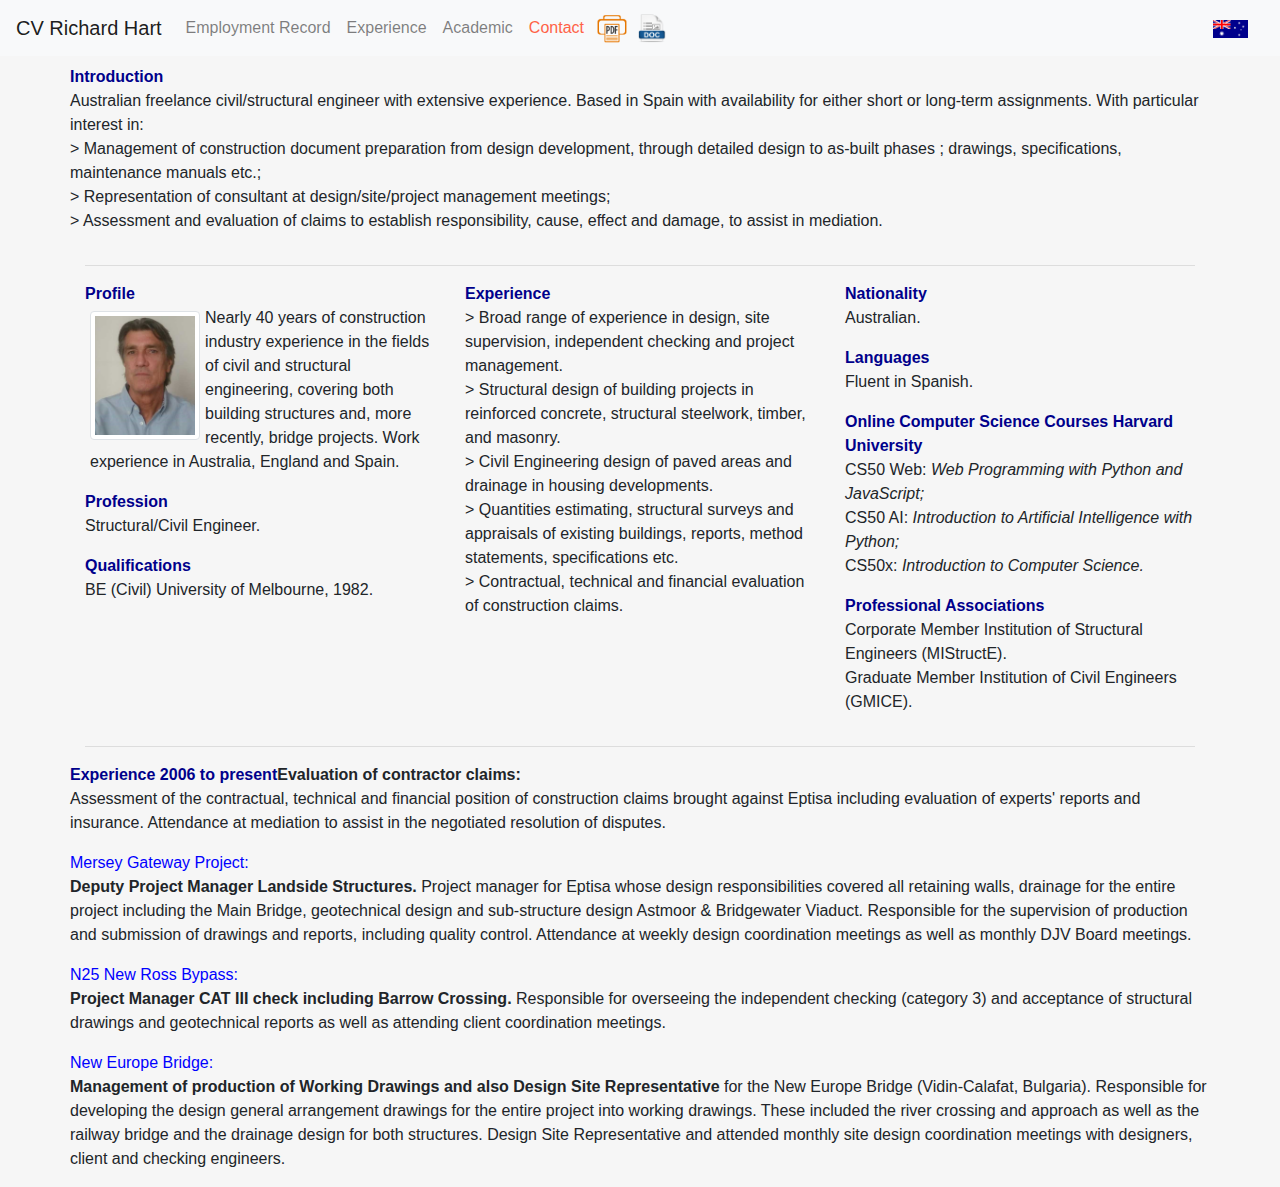
==== index.html @ 363fac2b "more tidying" ====
<!DOCTYPE html>
<html lang="en">
<head>
    <!-- Required meta tags -->
    <meta charset="utf-8">
    <meta name="viewport" content="width=device-width, initial-scale=1.0, shrink-to-fit=no">
    
    <!-- documentation at http://getbootstrap.com/docs/4.1/, alternative themes at https://bootswatch.com/ -->
    <link href="https://maxcdn.bootstrapcdn.com/bootstrap/4.1.3/css/bootstrap.min.css" rel="stylesheet">
    <link href="https://cdn.jsdelivr.net/npm/bootstrap@5.0.1/dist/css/bootstrap.min.css" rel="stylesheet" integrity="sha384-+0n0xVW2eSR5OomGNYDnhzAbDsOXxcvSN1TPprVMTNDbiYZCxYbOOl7+AMvyTG2x" crossorigin="anonymous">
    <script src="https://code.jquery.com/jquery-3.2.1.slim.min.js" integrity="sha384-KJ3o2DKtIkvYIK3UENzmM7KCkRr/rE9/Qpg6aAZGJwFDMVNA/GpGFF93hXpG5KkN" crossorigin="anonymous"></script>
    <script src="https://cdn.jsdelivr.net/npm/popper.js@1.12.9/dist/umd/popper.min.js" integrity="sha384-ApNbgh9B+Y1QKtv3Rn7W3mgPxhU9K/ScQsAP7hUibX39j7fakFPskvXusvfa0b4Q" crossorigin="anonymous"></script>
    <link href="static/favicon.ico" rel="icon">
    <link rel="stylesheet" href="https://cdnjs.cloudflare.com/ajax/libs/font-awesome/4.7.0/css/font-awesome.min.css">
    <link rel="stylesheet" href="static/styles.css">
    <link rel="shortcut icon" type="image/x-icon" href="static/favicon.ico">
    <script src="https://code.jquery.com/jquery-3.3.1.min.js"></script>
    <script src="https://cdnjs.cloudflare.com/ajax/libs/popper.js/1.14.3/umd/popper.min.js"></script>
    <script src="https://maxcdn.bootstrapcdn.com/bootstrap/4.1.3/js/bootstrap.min.js"></script>
    <script src="https://cdn.jsdelivr.net/npm/bootstrap@5.0.1/dist/js/bootstrap.bundle.min.js" integrity="sha384-gtEjrD/SeCtmISkJkNUaaKMoLD0//ElJ19smozuHV6z3Iehds+3Ulb9Bn9Plx0x4" crossorigin="anonymous"></script>
    <title>CV Richard Hart</title>
    <style> 
        @media print { 
            .noprint { 
                visibility: hidden; 
            } 
        }
    </style>
</head>
<body>
<nav class="navbar navbar-expand-lg navbar-light bg-light">
    <a class="navbar-brand" href="#">CV Richard Hart</a>
    <button class="navbar-toggler" type="button" data-toggle="collapse" data-target="#navbarSupportedContent" aria-controls="navbarSupportedContent" aria-expanded="false" aria-label="Toggle navigation">
        <span class="navbar-toggler-icon"></span>
    </button>
    
    <div class="collapse navbar-collapse" id="navbarSupportedContent">
        <ul class="navbar-nav mr-auto">
        <li class="nav-item">
            <a class="nav-link" aria-current="page" href="employment.html">Employment Record</a>
        </li>
        <li class="nav-item">
            <a class="nav-link" href="experience.html">Experience</a>
        </li>
        <li class="nav-item">
            <a class="nav-link" href="academic.html">Academic</a>
        </li>
        <li class="nav-item">
            <a style="color:tomato" class="nav-link" aria-current="page" href="email.html">Contact</a>
        </li>
        <li class="nav-item dl">
        <a id="pdf" title="Download pdf file" href="downloads/CV Richard Hart.pdf"><img src="static/PDF_icon.png" width="30px"></a>
        </li>
        <li class="nav-item dl">
        <a id="doc" title="Download docx file"href="downloads/CV Richard Hart.docx"><img src="static/doc.png" width="30px"></a>
        </li>
    </ul>
    
    </div>
    <a title="version en español" class="nav-link" href="indice.html" role="button">
        <img id = "home"
            src="static/oz.png"
            alt="Flag"
            width="35px"
            title="English"
            />
        </a>
</nav>
<main style="padding-top:1vh; background-color:#f6f6f6;">
<div class="container">
    <div class="row">
        <span class="cvheading" style="margin-top:0%">Introduction</span><br>
        <p style="margin-bottom: 1rem;">Australian freelance civil/structural engineer 
            with extensive experience. Based in Spain with availability for either short or long-term assignments. 
            With particular interest in:<br>
            > Management of construction document preparation from design development, through detailed design to as-built phases
            ; drawings, specifications, maintenance manuals etc.;<br>
            > Representation of consultant at design/site/project management meetings;<br>
            > Assessment and evaluation of claims to establish responsibility, 
            cause, effect and damage, to assist in mediation.
            </p>
    </div>
    <hr>
    <div class="row">
      <div class="col-sm">
        <span class="cvheading" style="margin-top:0%">Profile</span><br>
            <div style="float:left; margin: 5px 5px 5px ">
                <img
                    title = "Richard Hart"     
                    src="photos/rh_foto_trim.jpg"
                    width="110px"
                    alt="RH"
                    class="img-thumbnail"
                    margin= "5px"
                    />
            </div>
            <p style="margin-left: 5px;">Nearly 40 years of construction industry experience in 
                the fields of civil and structural engineering, covering both building structures 
                and, more recently, bridge projects. Work experience in Australia, England and Spain.
            </p>
            <div class="container-fluid p-0" style="float:left">
                <span class="cvheading">Profession</span> 
                <p>Structural/Civil Engineer.</p>
                <span class="cvheading">Qualifications</span>
                <p>BE (Civil) University of Melbourne, 1982.</p>
            </div>
      </div>
      <div class="col-sm">
        <span class="cvheading">Experience</span>
            <p>
                > Broad range of experience in design, site supervision, independent checking and project management.<br>
                > Structural design of building projects in reinforced concrete, structural steelwork, timber, and masonry.<br>
                > Civil Engineering design of paved areas  and drainage in housing developments.<br>
                > Quantities estimating, structural surveys and appraisals of existing buildings, reports,  method statements, specifications etc.<br>
                > Contractual, technical and financial evaluation of construction claims.
            </p>   
      </div>
      <div class="col-sm">
        <span class="cvheading">Nationality</span>
        <p>Australian.</p>
        <span class="cvheading">Languages</span>
        <p>Fluent in Spanish.</p>
        <span class="cvheading">Online Computer Science Courses Harvard University</span>
        <p>
            CS50 Web: <i>Web Programming with Python and JavaScript;</i><br>
            CS50 AI: <i>Introduction to Artificial Intelligence with Python;</i><br>
            CS50x: <i>Introduction to Computer Science.</i><br>
        </p>
        <span class="cvheading">Professional Associations</span>
        <p>
            Corporate Member Institution of Structural Engineers (MIStructE).<br>
            Graduate Member Institution of Civil Engineers (GMICE).
        </p>
      </div>
    </div>
    <hr>
    <div class="row">
        <span class="cvheading">Experience 2006 to present</span>
                <span><b>Evaluation of contractor claims:</b></span>
                <p> Assessment of the contractual, technical and financial position of construction claims
                    brought against Eptisa including evaluation of experts' reports and insurance.
                    Attendance at mediation to assist in the negotiated resolution of disputes.
                </p>
    </div>
    <div class="row">
        <span><a class="link" href="https://merseygateway.co.uk/">Mersey Gateway Project:</a></span><br>
                <p><b>Deputy Project Manager Landside Structures.</b> 
                    Project manager for Eptisa  whose design responsibilities covered all retaining walls, 
                    drainage for the entire project including the Main Bridge, geotechnical design and 
                    sub-structure design Astmoor & Bridgewater Viaduct. Responsible for the 
                    supervision of production and submission of drawings and reports, including quality control. 
                    Attendance at weekly design coordination meetings as well as monthly DJV Board meetings.
                </p>
    </div>
    <div class="row">
        <span><a class="link" href="https://www.n25newross.ie/">N25 New Ross Bypass:</a></span><br>
                <p><b>Project Manager CAT III check including Barrow Crossing.</b> Responsible for overseeing 
                    the independent checking (category 3) and acceptance of structural drawings and geotechnical reports 
                    as well as attending client coordination meetings.
                </p>
    </div>
    <div class="row">
        <span><a class="link" href="https://www.ciudadfcc.com/en/-/vidin-calafat-bridge">New Europe Bridge:</a></span><br>
                <p><b>Management of production of Working Drawings and also Design Site Representative</b> 
                    for the New Europe Bridge (Vidin-Calafat, Bulgaria). 
                    Responsible for developing the design general arrangement drawings for the entire project into working drawings. 
                    These included the river crossing and approach as well as the railway bridge and the drainage design for both structures. 
                    Design Site Representative and attended monthly site design coordination meetings with designers, client and checking engineers.
                </p>
    </div>
  </div>
</main>
</body>
</html>
---- static/styles.css ----
.degree {
  float: left;
  width: 50%;
  padding: 0px 1rem;
  /* text-align: justify; */
}

@media screen and (max-width: 600px) {
  .cvheading,
  p {
    font-size: 14px;
}
  }

@media screen and (max-width: 600px) {
  .cvbigheading {
    font-size: large;
}
  }
/* Responsive layout - when the screen is less than 600px wide, make the three columns stack on top of each other instead of next to each other */
@media screen and (max-width: 600px) {
 .column,
 .degree {
   width: 100%;
 }
} 
@media only screen{
  .noprint,
  .noScreen{display:none;}
}
@media screen {
  .noScreen {
    display: none
  }
}
/* Firefox default 0.5em auto -> reduce for small screen*/
@media screen and (max-width: 600px)  { 
  hr {margin: 0.1em auto; }
}

/* @media screen and (max-width: 600px) {
  figcaption,
  .link {
    font-size: small;
}
  } */
  
.dl {
  margin: 5px;
}
.table > tbody > tr > td {
    text-align: left;
    width: fit-content;
    }
  
  /* .table {
    margin-left: 5vmin;
  } */
  
  
  h3 {
    padding-left: 36px;
  }
  
  .column {
    float: left;
    width: 33.33%;
    padding: 0px 1rem;
    /* text-align: justify; */
  }
  
  /* Clear floats after the columns */
  .row:after {
    content: "";
    display: table;
    clear: both;
  }
  
  
  .cvheading {
    text-align: left;
    /* font-size: x-large; */
    font-weight: bold;
    color: darkblue;
  }

  .cvbigheading {
    text-align: left;
    font-size: x-large;
    /* font-weight: bold; */
    color: darkblue;
    margin-top: 0px;
  }
  
  
  .intro {
    columns: 300px 3;
  }
  
  th {
      background-color: rgb(88, 88, 153);
      color: white;
      text-align: center;
      }
  
  td {
      /* background-color: #EEEEEE; */
      text-align: center;
  }
  
  .InvoiceForm{
      border-radius: 4px;
      border: 1px solid #83cad4;
      padding: 6px;
      width: 95px;
  
  }
  
  #form id_hrs{
      width: 75px
  }
  
  a {
      /* outline: none;
      text-decoration: none;
      padding: 2px 1px 0; */
      color:black;
      text-decoration:none;
    }
  
  a:link {
  color: blue;
  /* border-bottom: none; */
  }
  
  /* a:visited {
  color: inherit;
  } */
  
  /* a:focus {
  border-bottom: 1px solid;
  background: #57b1bd;
  } */
  
  a:hover {
  /* border-bottom: 1px solid; */
  background: #808192;
  color: white
  }
  
  .blue_form {
      width: 70vmin;
      margin:5px auto;
      padding: 10px;
      background-color: rgb(216, 233, 238);
      text-align: center;
  }
  
  .red_form {
      width: 30vmin;
      margin:30px auto;
      padding: 15px;
      background-color: rgb(201, 67, 67);
  }
  
  #totals_table_all_entries,
  #specific_invoice_table,
  #specific_month_table,
  #paid {
      /* text-align: right; */
      width: fit-content;
      margin-left: auto;
      margin-right: auto;
  }
  
  #totals_table_medium,
  #summary_table,
  #job_by_date_table {
      /* text-align: right; */
      width: fit-content;
      margin-left: auto;
      margin-right: auto;
  }
  
  #summary_table {
      max-width: 65%;
  }
  
  #totals_table_small,
  #monthly_totals,
  #barchart {
      /* text-align: right; */
      width: 50%;
      margin-left: auto;
      margin-right: auto;
  }
  
  /* If the screen size is 600px wide or less, set the bar chart size */
  @media screen and (max-width: 600px) {
    #barchart {
      width: 75vw;
    }
  }
  
  @media print{
    #totals_table_small,
    #monthly_totals,
    #barchart{
      width: 75%;
      /* display: block; */
      margin-left: auto;
      margin-right: auto;
    }
  }
  
  .center {
      margin-left: auto;
      margin-right: auto;
      width: 80%;
    }
  
  .flex-container {
  display: flex; /* or inline-flex */
  flex-direction: column;
  /* width: 100% */
  }
  
  .tabletop_blue {
      background-color: blue;
      color: white;
  }
  
  .tabletop_green {
      background-color: rgb(23, 145, 12);
      color: white;
  }
  
  .tabletop_red {
      background-color: rgb(145, 12, 19);
      color: white;
  }
  
  .tabletop_grey {
      background-color: #00203FFF;
      /* color: rgb(63, 90, 48); */
  }
  
  .tabletop_sky {
      background-color: rgb(105, 226, 230);
      color: rgb(6, 3, 146);
  }
  
  .tabletop_lime {
      background-color: #D6ED17FF;
      color: #606060FF;
  }
  
  .tabletop_blue >tr >th,
  .tabletop_green >tr >th,
  .tabletop_red >tr >th,
  .tabletop_grey >tr >th,
  .tabletop_sky >tr >th,
  .tabletop_lime >tr >th,
  .thead-dark >tr >th{
  
      vertical-align: text-top;
  }
  
  .invoice_presentation {
      max-width: 80 vmin;
      min-width: 450px;
      margin: auto;
      padding: 30px;
      font-size: 16px;
      line-height: 24px;
      font-family: 'Helvetica Neue', 'Helvetica', Helvetica, Arial, sans-serif;
      color: #555;
  }
  
  h5 {
      text-align: left;
      margin: 5vmin;
  }
  
  @media print{
      .noprint{
          display:none;
          /* .noScreen{} */
      }
   }
  
   .rh_logo{
      text-align: left;
      font-size: x-large;
      font-weight: bold;
      color: darkblue;
   }
  
   .message{
      text-align: center;
      font-size: x-large;
      font-weight: bold;
      color: rgb(221, 37, 98);
   }
  
  /* If the screen size is 601px wide or more, set the font-size of <div> to 80px */
  @media screen and (min-width: 601px) {
      table {
        font-size: 16px;
      }
    }
  
    /* If the screen size is 600px wide or less, set the font-size of <div> to 30px */
    @media screen and (max-width: 600px) {
      .table {
        font-size: 12px;
        width: 90vw;
        margin-left: 1vmin;
    }
      }
  
    .admin {
      margin-left: 10px;
      font-size: 16px;
    }
  
  .address_button{
      padding: 0;
      border: none;
      background: none;
      margin-top: 5px;
  }
  
  .image{
      width: 25px;
      height: 25px;
  }
  
    .portada{
      width: 80vmin;
      /* min-height: 200px; */
      margin: 20px auto 0 auto;
      font-size: 26px;
      border: rgb(86, 148, 117);
      border-style:solid;
      padding: 2vmin;
      text-align: center;
      /* background-color: lemonchiffon; */
      margin: 0;
      position: absolute;
      top: 50%;
      left: 50%;
      -ms-transform: translate(-50%, -50%);
      transform: translate(-50%, -50%);
    }
  
    /* .form-check{
      float: right;
      width: 80%;
      margin-left: auto;
      margin-right: auto;
    } */
  
    .switch {
      position: relative;
      display: inline-block;
      width: 30px;
      height: 17px;
    }
    
    .switch input { 
      opacity: 0;
      width: 0;
      height: 0;
    }
    
    .slider {
      position: absolute;
      cursor: pointer;
      top: 0;
      left: 0;
      right: 0;
      bottom: 0;
      background-color: rgb(145, 12, 19);
      -webkit-transition: .4s;
      transition: .4s;
    }
    
    .slider:before {
      position: absolute;
      content: "";
      height: 13px;
      width: 13px;
      left: 2px;
      bottom: 2px;
      background-color: white;
      -webkit-transition: .4s;
      transition: .4s;
    }
    
    input:checked + .slider {
      background-color: #a6b6d4;
    }
    
    input:focus + .slider {
      box-shadow: 0 0 1px #a6b6d4;
    }
    
    input:checked + .slider:before {
      -webkit-transform: translateX(13px);
      -ms-transform: translateX(13px);
      transform: translateX(13px);
    }
    
    /* Rounded sliders */
    .slider.round {
      border-radius: 17px;
    }
    
    .slider.round:before {
      border-radius: 50%;
    }
  
    .active {
      background-color: #f8f9fa;
      margin-right: 5px;
      /* width: 36px;
      height: 30px; */
    }
    
    #printer {
      width: 20;
      height:20;
    }
  
    #home {
      width: 28;
      height:22;
    }
  
    .dropdown {
      color: black;
    }
  
    /* .navbar .navbar-expand-lg{
      background-image: url("static/invoice/madrid.jpg");
      background-color: "#f8f9fa"
    } */
    
    .navbar-toggle .icon-bar {
      background-color: #fff;
  }

  #fcf-form {
    display:block;
    width: 40%;
  }
  
  @media screen and (max-width: 800px) {
    #fcf-form {
      width: 100%;
    }
  } 

  .fcf-body {
    margin: 0;
    font-family: -apple-system, Arial, sans-serif;
    font-size: 1rem;
    font-weight: 400;
    line-height: 1.5;
    color: #212529;
    text-align: left;
    background-color: #fff;
    padding: 30px;
    padding-bottom: 10px;
    border: 1px solid #ced4da;
    border-radius: 0.25rem;
    max-width: 100%;
  }
  
  .fcf-form-group {
    margin-bottom: 1rem;
  }
  
  .fcf-input-group {
    position: relative;
    display: -ms-flexbox;
    display: flex;
    -ms-flex-wrap: wrap;
    flex-wrap: wrap;
    -ms-flex-align: stretch;
    align-items: stretch;
    width: 100%;
  }
  
  .fcf-form-control {
    display: block;
    width: 100%;
    height: calc(1.5em + 0.75rem + 2px);
    padding: 0.375rem 0.75rem;
    font-size: 1rem;
    font-weight: 400;
    line-height: 1.5;
    color: #495057;
    background-color: #fff;
    background-clip: padding-box;
    border: 1px solid #ced4da;
    outline: none;
    border-radius: 0.25rem;
    transition: border-color 0.15s ease-in-out, box-shadow 0.15s ease-in-out;
  }
  
  .fcf-form-control:focus {
    border: 1px solid #313131;
  }
  
  select.fcf-form-control[size], select.fcf-form-control[multiple] {
    height: auto;
  }
  
  textarea.fcf-form-control {
    font-family: -apple-system, Arial, sans-serif;
    height: auto;
  }
  
  label.fcf-label {
    display: inline-block;
    margin-bottom: 0.5rem;
  }
  
  .fcf-credit {
    padding-top: 10px;
    font-size: 0.9rem;
    color: #545b62;
  }
  
  .fcf-credit a {
    color: #545b62;
    text-decoration: underline;
  }
  
  .fcf-credit a:hover {
    color: #0056b3;
    text-decoration: underline;
  }
  
  .fcf-btn {
    display: inline-block;
    font-weight: 400;
    color: #212529;
    text-align: center;
    vertical-align: middle;
    cursor: pointer;
    -webkit-user-select: none;
    -moz-user-select: none;
    -ms-user-select: none;
    user-select: none;
    background-color: transparent;
    border: 1px solid transparent;
    padding: 0.375rem 0.75rem;
    font-size: 1rem;
    line-height: 1.5;
    border-radius: 0.25rem;
    transition: color 0.15s ease-in-out, background-color 0.15s ease-in-out, border-color 0.15s ease-in-out, box-shadow 0.15s ease-in-out;
  }
  
  @media (prefers-reduced-motion: reduce) {
    .fcf-btn {
        transition: none;
    }
  }
  
  .fcf-btn:hover {
    color: #212529;
    text-decoration: none;
  }
  
  .fcf-btn:focus, .fcf-btn.focus {
    outline: 0;
    box-shadow: 0 0 0 0.2rem rgba(0, 123, 255, 0.25);
  }
  
  .fcf-btn-primary {
    color: #fff;
    background-color: #007bff;
    border-color: #007bff;
  }
  
  .fcf-btn-primary:hover {
    color: #fff;
    background-color: #0069d9;
    border-color: #0062cc;
  }
  
  .fcf-btn-primary:focus, .fcf-btn-primary.focus {
    color: #fff;
    background-color: #0069d9;
    border-color: #0062cc;
    box-shadow: 0 0 0 0.2rem rgba(38, 143, 255, 0.5);
  }
  
  .fcf-btn-lg, .fcf-btn-group-lg>.fcf-btn {
    padding: 0.5rem 1rem;
    font-size: 1.25rem;
    line-height: 1.5;
    border-radius: 0.3rem;
  }
  
  .fcf-btn-block {
    display: block;
    width: 100%;
  }
  
  .fcf-btn-block+.fcf-btn-block {
    margin-top: 0.5rem;
  }
  
  input[type="submit"].fcf-btn-block, input[type="reset"].fcf-btn-block, input[type="button"].fcf-btn-block {
    width: 100%;
  }
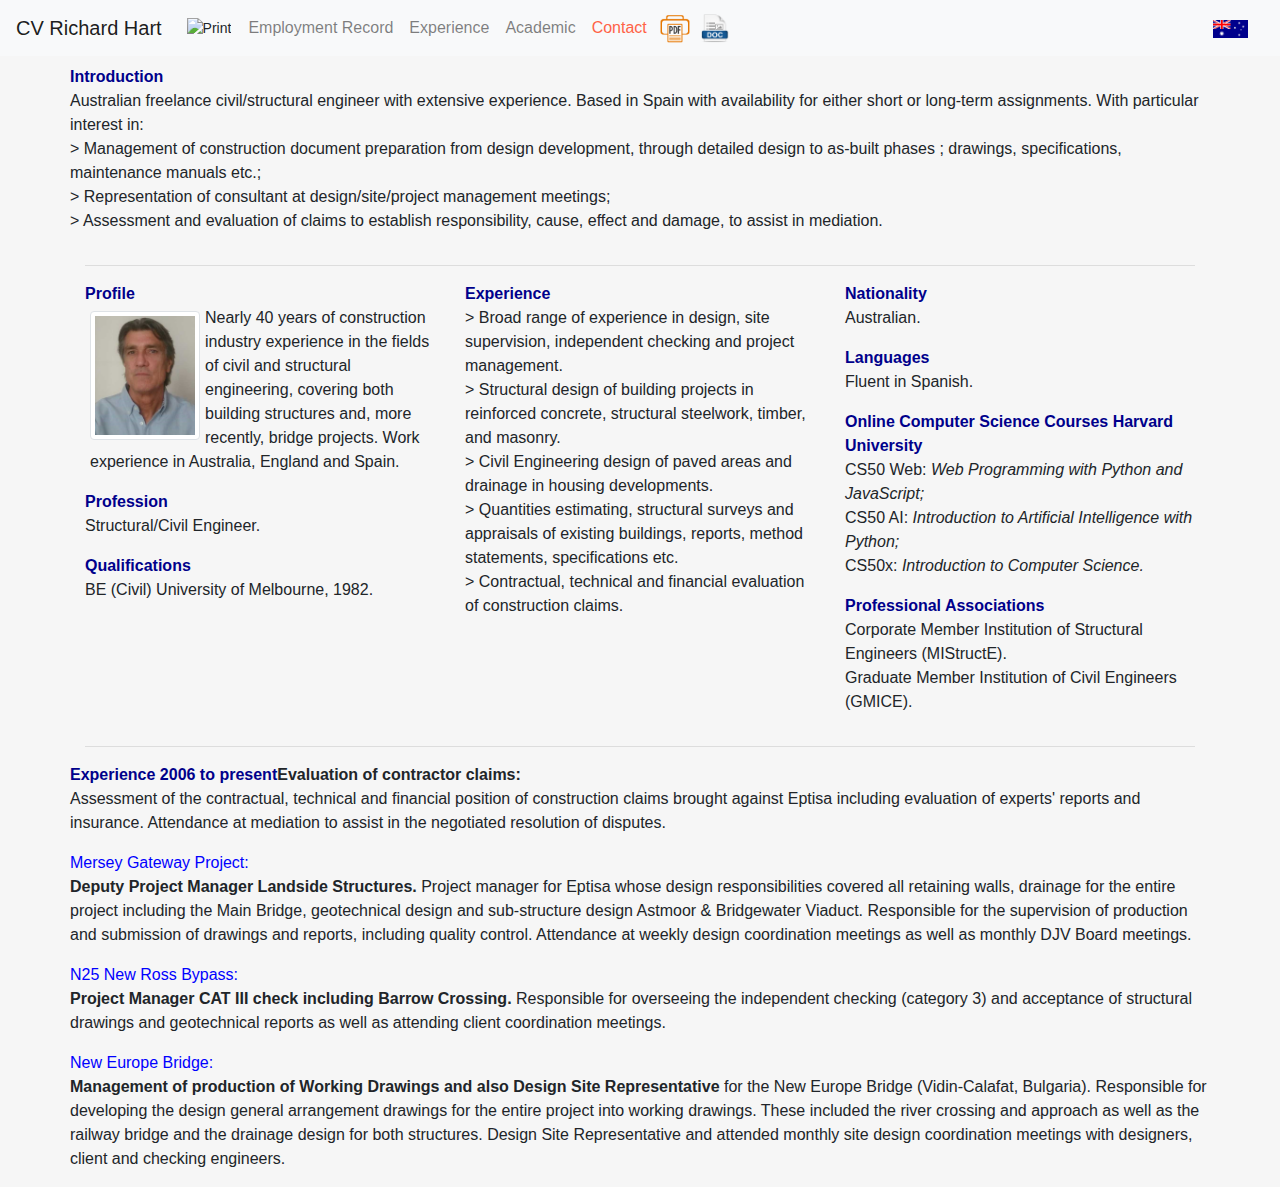
==== commit ff76b0a5: "more tidying" ====
--- a/index.html
+++ b/index.html
@@ -33,7 +33,8 @@
     <button class="navbar-toggler" type="button" data-toggle="collapse" data-target="#navbarSupportedContent" aria-controls="navbarSupportedContent" aria-expanded="false" aria-label="Toggle navigation">
         <span class="navbar-toggler-icon"></span>
     </button>
-    
+    <button title = "Print page" onclick="window.print()" class = "btn btn-light btn-sm noprint"><img id = "printer" src="static\index.png" alt="Print" width="20px"/></button>
+
     <div class="collapse navbar-collapse" id="navbarSupportedContent">
         <ul class="navbar-nav mr-auto">
         <li class="nav-item">
@@ -57,7 +58,7 @@
     </ul>
     
     </div>
-    <a title="version en español" class="nav-link" href="indice.html" role="button">
+    <a title="version en español" class="nav-link noprint" href="indice.html" role="button">
         <img id = "home"
             src="static/oz.png"
             alt="Flag"
--- a/static/styles.css
+++ b/static/styles.css
@@ -25,8 +25,8 @@
  }
 } 
 @media only screen{
-  .noprint,
-  .noScreen{display:none;}
+  .noScreen{
+    display:none;}
 }
 @media screen {
   .noScreen {
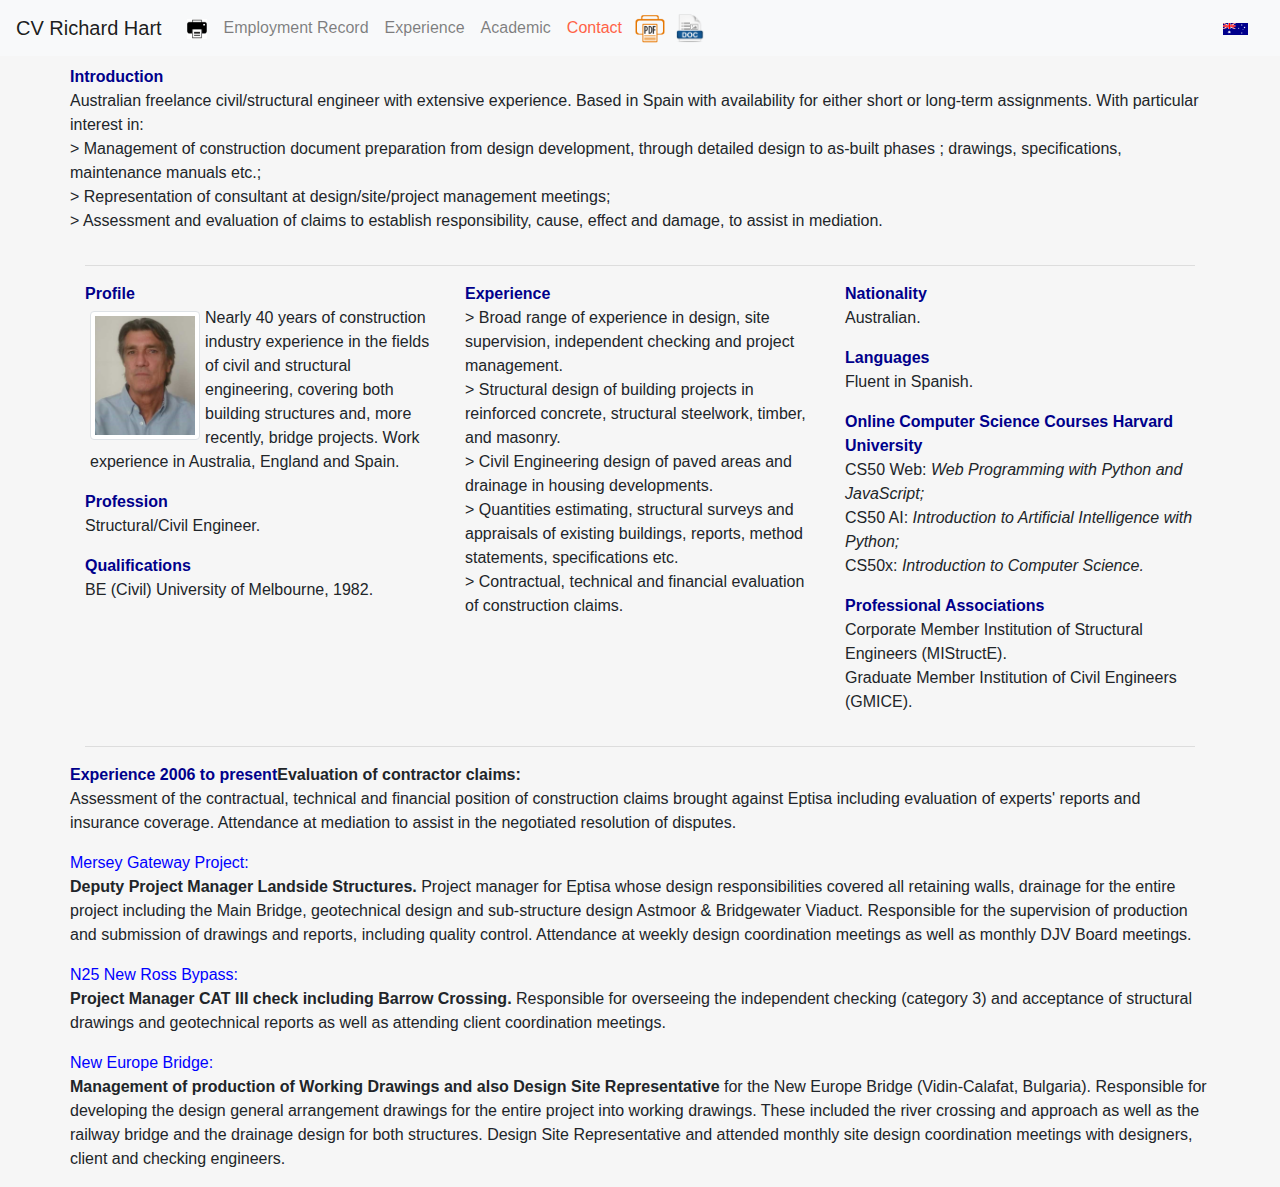
==== commit 217dc487: "align docs with web page" ====
--- a/index.html
+++ b/index.html
@@ -31,7 +31,7 @@
 <nav class="navbar navbar-expand-lg navbar-light bg-light">
     <a class="navbar-brand" href="#">CV Richard Hart</a>
     <button class="navbar-toggler" type="button" data-toggle="collapse" data-target="#navbarSupportedContent" aria-controls="navbarSupportedContent" aria-expanded="false" aria-label="Toggle navigation">
-        <span class="navbar-toggler-icon"></span>
+    <span class="navbar-toggler-icon"></span>
     </button>
     <button title = "Print page" onclick="window.print()" class = "btn btn-light btn-sm noprint"><img id = "printer" src="static\index.png" alt="Print" width="20px"/></button>
 
@@ -58,13 +58,8 @@
     </ul>
     
     </div>
-    <a title="version en español" class="nav-link noprint" href="indice.html" role="button">
-        <img id = "home"
-            src="static/oz.png"
-            alt="Flag"
-            width="35px"
-            title="English"
-            />
+    <a class="nav-link noprint" href="indice.html" role="button">
+        <img id = "home" src="static/oz.png" alt="Flag" width="25px" title="English"/>
         </a>
 </nav>
 <main style="padding-top:1vh; background-color:#f6f6f6;">
@@ -139,7 +134,7 @@
         <span class="cvheading">Experience 2006 to present</span>
                 <span><b>Evaluation of contractor claims:</b></span>
                 <p> Assessment of the contractual, technical and financial position of construction claims
-                    brought against Eptisa including evaluation of experts' reports and insurance.
+                    brought against Eptisa including evaluation of experts' reports and insurance coverage.
                     Attendance at mediation to assist in the negotiated resolution of disputes.
                 </p>
     </div>
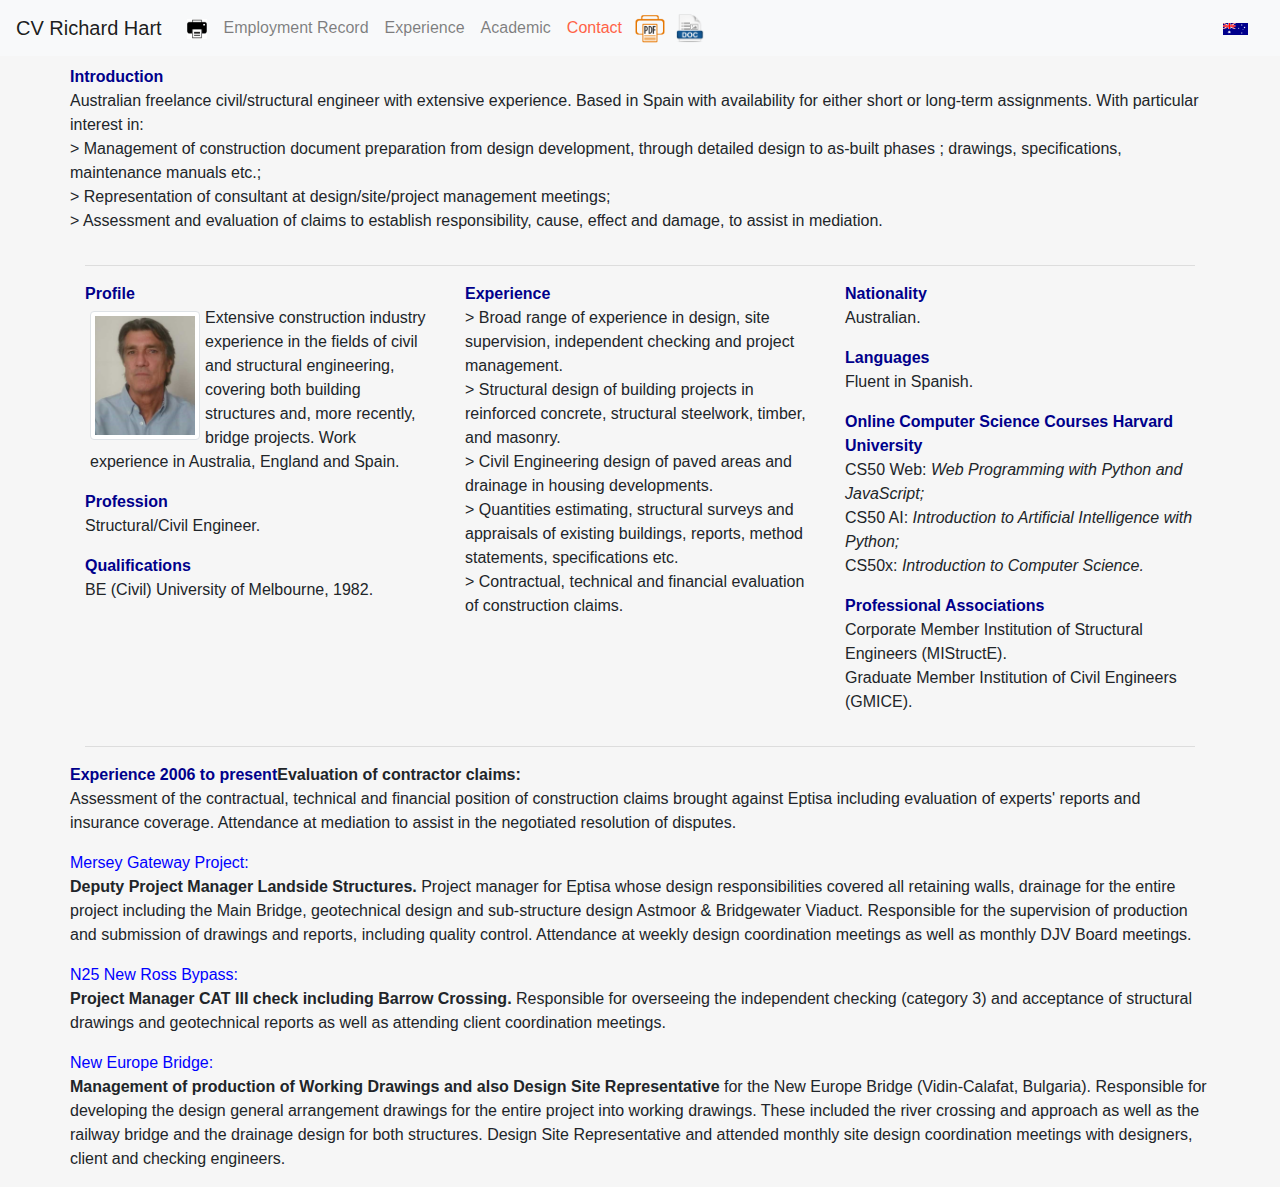
==== commit f9dff222: "near final commit" ====
--- a/index.html
+++ b/index.html
@@ -90,7 +90,7 @@
                     margin= "5px"
                     />
             </div>
-            <p style="margin-left: 5px;">Nearly 40 years of construction industry experience in 
+            <p style="margin-left: 5px;">Extensive construction industry experience in 
                 the fields of civil and structural engineering, covering both building structures 
                 and, more recently, bridge projects. Work experience in Australia, England and Spain.
             </p>
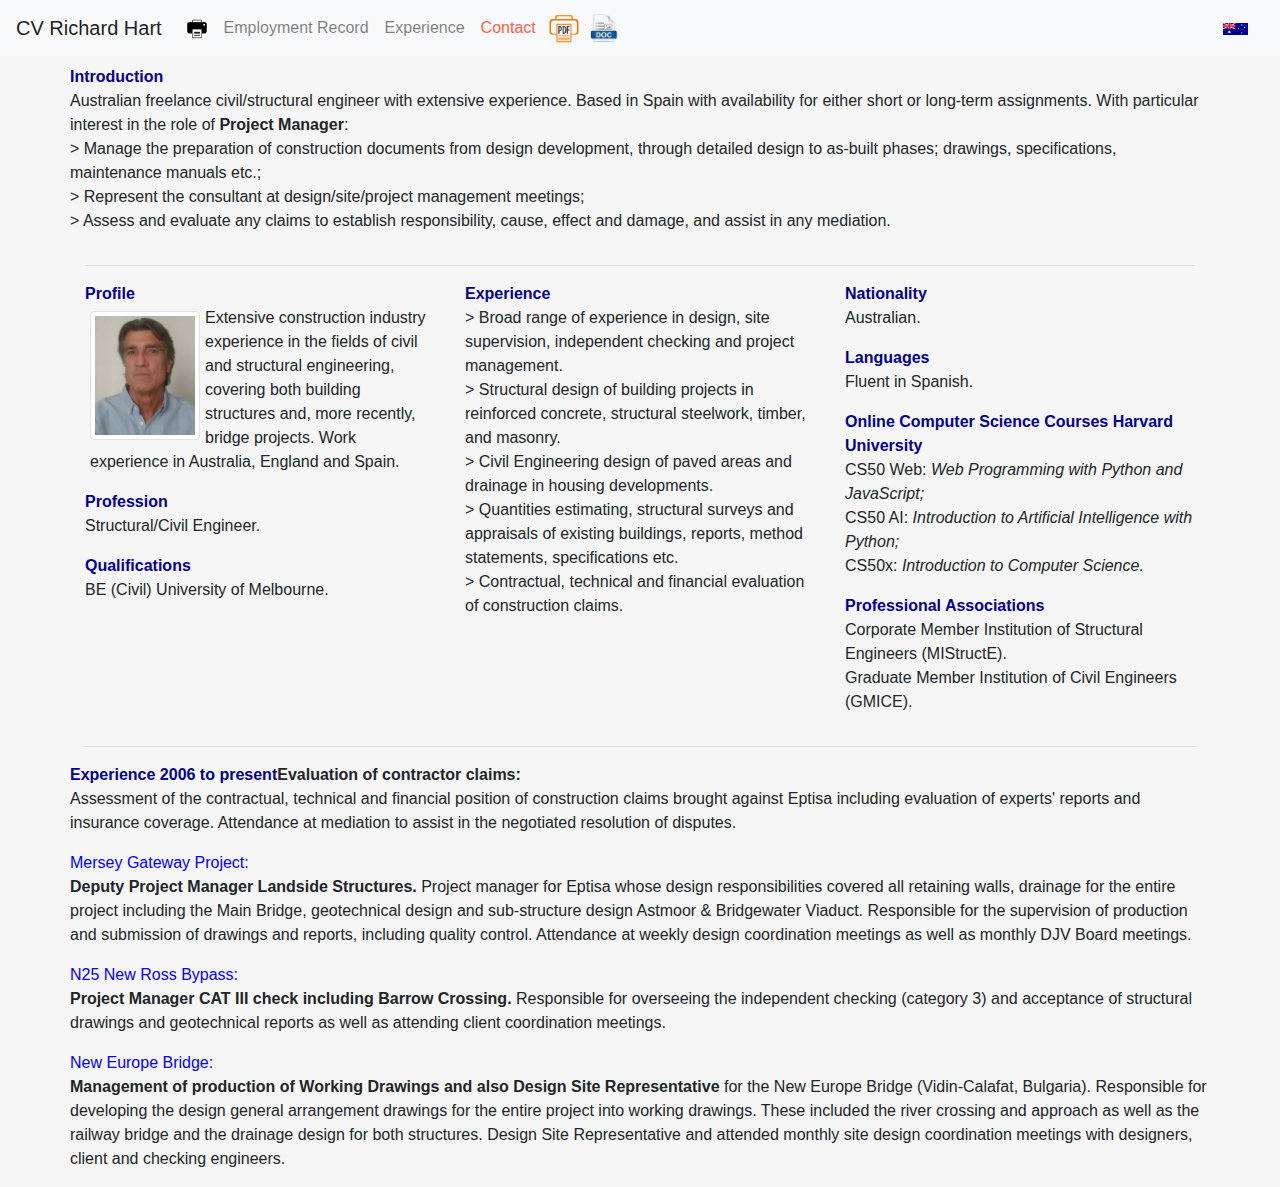
==== commit 30b3108d: "Project manager, remove 10 years experience" ====
--- a/index.html
+++ b/index.html
@@ -43,9 +43,9 @@
         <li class="nav-item">
             <a class="nav-link" href="experience.html">Experience</a>
         </li>
-        <li class="nav-item">
+        <!-- <li class="nav-item">
             <a class="nav-link" href="academic.html">Academic</a>
-        </li>
+        </li> -->
         <li class="nav-item">
             <a style="color:tomato" class="nav-link" aria-current="page" href="email.html">Contact</a>
         </li>
@@ -68,12 +68,11 @@
         <span class="cvheading" style="margin-top:0%">Introduction</span><br>
         <p style="margin-bottom: 1rem;">Australian freelance civil/structural engineer 
             with extensive experience. Based in Spain with availability for either short or long-term assignments. 
-            With particular interest in:<br>
-            > Management of construction document preparation from design development, through detailed design to as-built phases
-            ; drawings, specifications, maintenance manuals etc.;<br>
-            > Representation of consultant at design/site/project management meetings;<br>
-            > Assessment and evaluation of claims to establish responsibility, 
-            cause, effect and damage, to assist in mediation.
+            With particular interest in the role of <b>Project Manager</b>:<br>
+            > Manage the preparation of construction documents from design development, through detailed design 
+            to as-built phases; drawings, specifications, maintenance manuals etc.;<br>
+            > Represent the consultant at design/site/project management meetings;<br>
+            > Assess and evaluate any claims to establish responsibility, cause, effect and damage, and assist in any mediation.
             </p>
     </div>
     <hr>
@@ -98,7 +97,7 @@
                 <span class="cvheading">Profession</span> 
                 <p>Structural/Civil Engineer.</p>
                 <span class="cvheading">Qualifications</span>
-                <p>BE (Civil) University of Melbourne, 1982.</p>
+                <p>BE (Civil) University of Melbourne.</p>
             </div>
       </div>
       <div class="col-sm">
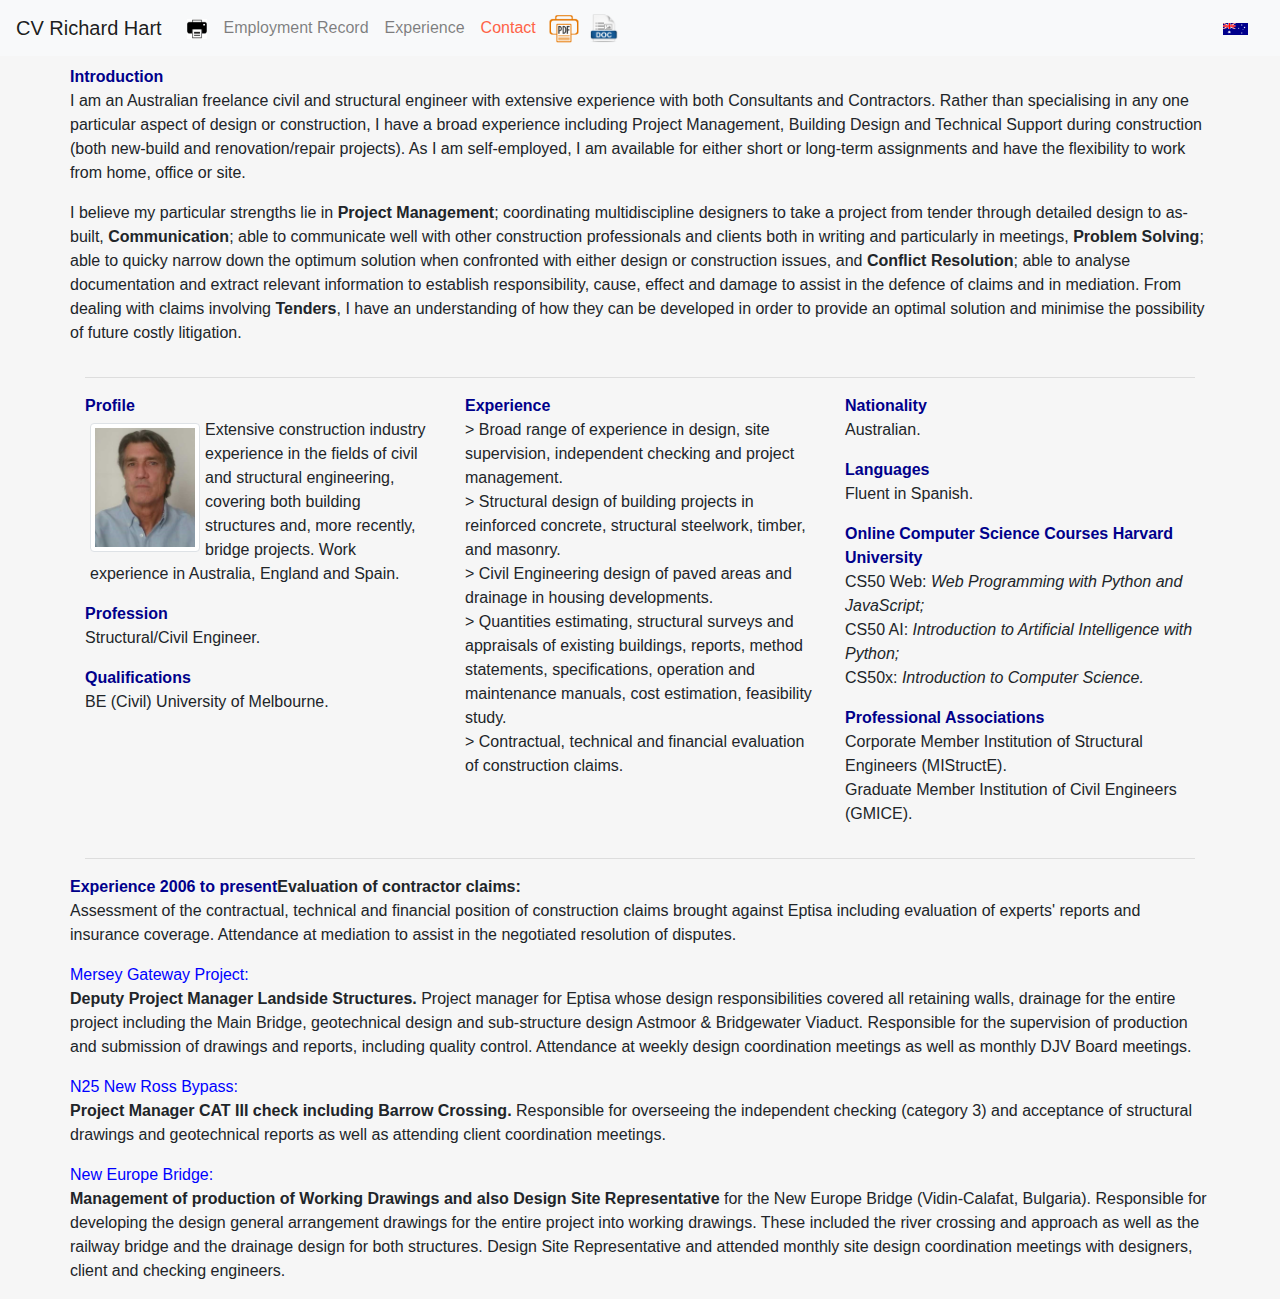
==== commit e60ccdee: "bring in line English version with version sent to JR" ====
--- a/index.html
+++ b/index.html
@@ -66,14 +66,26 @@
 <div class="container">
     <div class="row">
         <span class="cvheading" style="margin-top:0%">Introduction</span><br>
-        <p style="margin-bottom: 1rem;">Australian freelance civil/structural engineer 
-            with extensive experience. Based in Spain with availability for either short or long-term assignments. 
-            With particular interest in the role of <b>Project Manager</b>:<br>
-            > Manage the preparation of construction documents from design development, through detailed design 
-            to as-built phases; drawings, specifications, maintenance manuals etc.;<br>
-            > Represent the consultant at design/site/project management meetings;<br>
-            > Assess and evaluate any claims to establish responsibility, cause, effect and damage, and assist in any mediation.
+        <p style="margin-bottom: 1rem;">
+            I am an Australian freelance civil and structural engineer with extensive experience 
+            with both Consultants and Contractors. Rather than specialising in any one particular 
+            aspect of design or construction, I have a broad experience including Project Management, 
+            Building Design and Technical Support during construction (both new-build and 
+            renovation/repair projects). As I am self-employed, I am available for either short or 
+            long-term assignments and have the flexibility to work from home, office or site.
             </p>
+        <p>
+            I believe my particular strengths lie in <b>Project Management</b>; coordinating multidiscipline 
+            designers to take a project from tender through detailed design to as-built, 
+            <b>Communication</b>; able to communicate well with other construction professionals and 
+            clients both in writing and particularly in meetings, <b>Problem Solving</b>; able to quicky 
+            narrow down the optimum solution when confronted with either design or construction issues, 
+            and <b>Conflict Resolution</b>; able to analyse documentation and extract relevant information 
+            to establish responsibility, cause, effect and damage to assist in the defence of claims 
+            and in mediation. From dealing with claims involving <b>Tenders</b>, I have an understanding 
+            of how they can be developed in order to provide an optimal solution and minimise the 
+            possibility of future costly litigation.
+        </p>
     </div>
     <hr>
     <div class="row">
@@ -89,9 +101,10 @@
                     margin= "5px"
                     />
             </div>
-            <p style="margin-left: 5px;">Extensive construction industry experience in 
-                the fields of civil and structural engineering, covering both building structures 
-                and, more recently, bridge projects. Work experience in Australia, England and Spain.
+            <p style="margin-left: 5px;">
+                Extensive construction industry experience in the fields of civil and structural 
+                engineering, covering both building structures and, more recently, bridge projects.
+                Work experience in Australia, England and Spain.
             </p>
             <div class="container-fluid p-0" style="float:left">
                 <span class="cvheading">Profession</span> 
@@ -103,11 +116,11 @@
       <div class="col-sm">
         <span class="cvheading">Experience</span>
             <p>
-                > Broad range of experience in design, site supervision, independent checking and project management.<br>
-                > Structural design of building projects in reinforced concrete, structural steelwork, timber, and masonry.<br>
-                > Civil Engineering design of paved areas  and drainage in housing developments.<br>
-                > Quantities estimating, structural surveys and appraisals of existing buildings, reports,  method statements, specifications etc.<br>
-                > Contractual, technical and financial evaluation of construction claims.
+                > Broad range of experience in design, site supervision, independent checking and project management.
+                <br>> Structural design of building projects in reinforced concrete, structural steelwork, timber, and masonry.
+                <br>> Civil Engineering design of paved areas and drainage in housing developments.
+                <br>> Quantities estimating, structural surveys and appraisals of existing buildings, reports, method statements, specifications, operation and maintenance manuals, cost estimation, feasibility study.
+                <br>> Contractual, technical and financial evaluation of construction claims.
             </p>   
       </div>
       <div class="col-sm">
